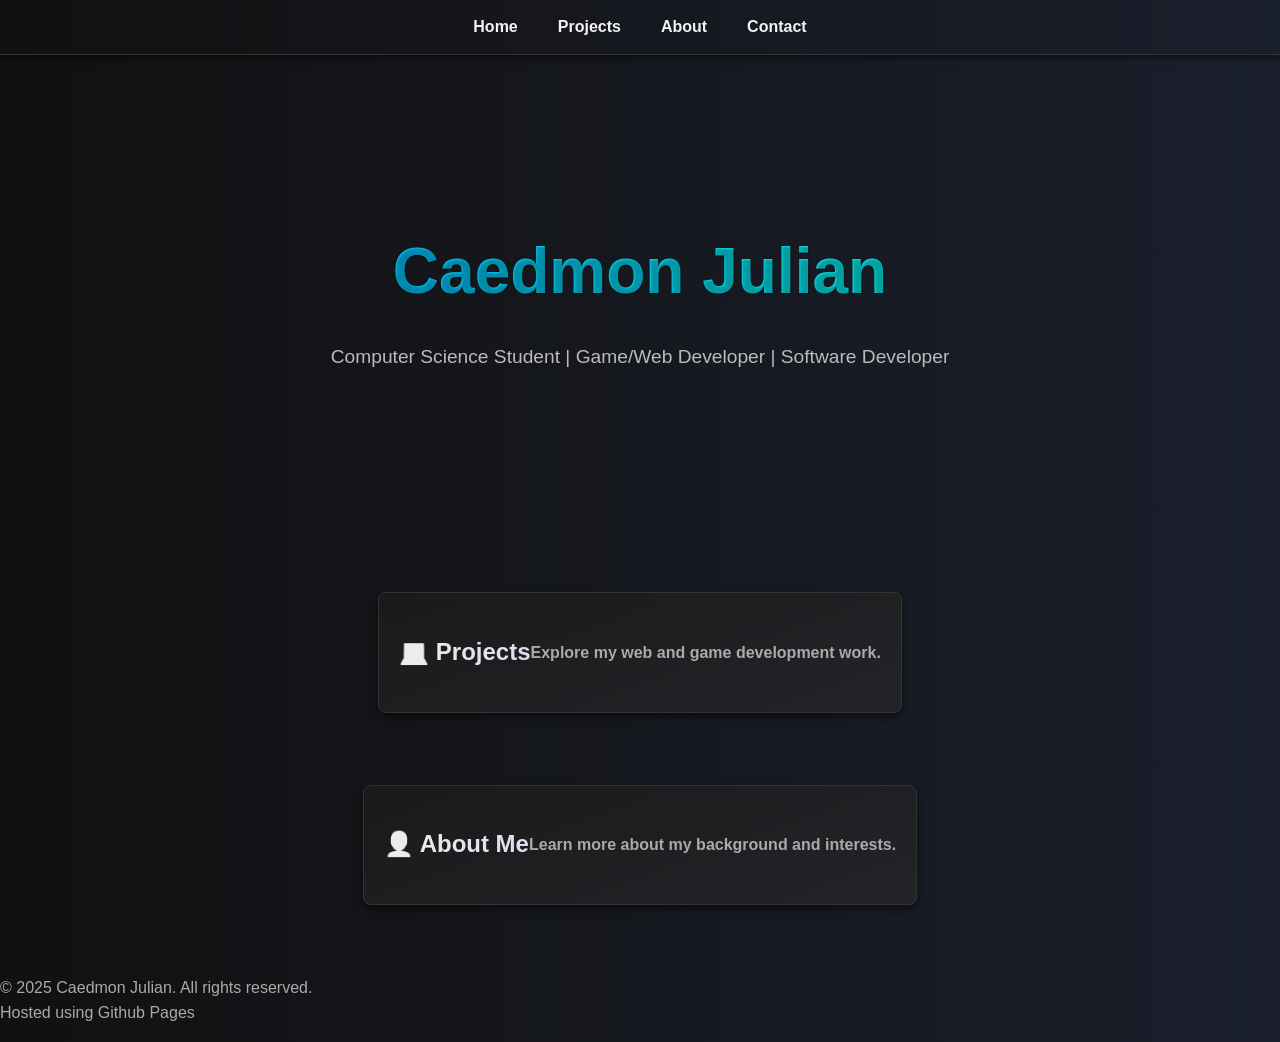
==== index.html @ 90841ebf "Update index.html" ====
<!DOCTYPE html>
<html lang="en">
  <head>
    <meta charset="UTF-8" />
    <meta name="viewport" content="width=device-width, initial-scale=1.0" />
    <title>Caedmon Julian</title>
    <meta name="description" content="Caedmon Julian - Computer Science student and developer. Explore my portfolio in web development, game design, and more about me.">
    <link rel="icon" type="image/png" sizes="32x32" href="images/favicon.png">
    <style>
      body {
        background: linear-gradient(to right, #111, #1a1f2c);
        color: #aaa;
        font-family: Verdana, Geneva, sans-serif;
        margin: 0;
        line-height: 1.6;
        min-height: 100vh;
      }
      header {
        background: linear-gradient(to right, #111, #1a1f2c);
        position: fixed;
        width: 100%;
        z-index: 10;
        top: 0;
        box-shadow: 0 2px 6px rgba(0, 0, 0, 0.6);
        border-bottom: 1px solid #333;
      }
      nav {
        display: flex;
        justify-content: center;
        align-items: center;
        flex-wrap: wrap;
      }
      nav a {
        color: #f2f2f2;
        padding: 14px 20px;
        display: block;
        text-decoration: none;
        font-weight: bold;
        transition: color 0.3s, background 0.3s;
      }
      nav a:hover {
        background: linear-gradient(to right, #2a3f5f, #1f2b45);
        color: #ddd;
      }
      main {
        max-width: 1000px;
        margin: 100px auto 50px auto;
        padding: 0 20px;
      }
      section {
        margin-bottom: 60px;
      }
      #home {
        padding: 120px 0 120px 0;
        text-align: center;
      }
      #home h1 {
        background: linear-gradient(90deg, #00aaff, #00ffdd); /* vibrant blue → teal */
        -webkit-background-clip: text;
        -webkit-text-fill-color: transparent;
        text-shadow: 1px 1px 2px rgba(0,0,0,0.3);
        font-size: 4rem;
        margin: 0;
      }
      #home p {
        color: #bbb;
        font-size: 1.2rem;
        margin-top: 20px;
      }
      h2, h3 {
        text-align: center;
        background: linear-gradient(to right, #eee, #dde);
        -webkit-background-clip: text;
        -webkit-text-fill-color: transparent;
      }
      .card {
        background: linear-gradient(160deg, #1a1a1a, #222428);
        border: 1px solid #333;
        border-radius: 8px;
        padding: 20px;
        margin: 20px 0;
        box-shadow: 0 4px 8px rgba(0,0,0,0.5);
        transition: transform 0.2s, box-shadow 0.2s border-color 0.3s;
        display: flex;
        justify-content: center;
        align-items: center;
        flex-wrap: wrap;
        text-align: center;
      }
      .card:hover {
        transform: translateY(-3px);
        box-shadow: 0 8px 16px rgba(0,0,0,0.6), 0 0 15px #2a3f5f;
        border-color: #2a3f5f;
      }
      .project {
        display: flex;
        flex-wrap: wrap;
        align-items: center;
        gap: 20px;
      }
      .project img {
        width: 120px;
        height: 120px;
        object-fit: contain;
        border-radius: 8px;
        border: 1px solid #444;
        background: #fff;
      }
      .project div {
        flex: 1;
      }
      a {
        color: #aaa;
        text-decoration: none;
        font-weight: bold;
      }
      a:hover {
        text-decoration: underline;
        color: #ccc;
      }
      .contact {
        flex-direction: column;
        align-items: center;    
        text-align: center;
      }
      .home-cards {
        display: flex;
        justify-content: center;
        align-items: stretch;
        gap: 2rem;
        flex-wrap: wrap;
        margin: 40px auto;
        max-width: 800px;
      footer {
        text-align: center;
        padding: 20px;
        color: #777;
        border-top: 1px solid #333;
        background: linear-gradient(to right, #111, #1a1f2c);
      }
      @media (max-width: 600px) {
        .project {
          flex-direction: column;
          text-align: center;
        }
        #home h1 {
          font-size: 3rem;
        }
      }
    </style>
  </head>
  <body>
    <header>
      <nav>
        <a href="index.html">Home</a>
        <a href="projects.html">Projects</a>
        <a href="about.html">About</a>
        <a href="contact.html">Contact</a>
      </nav>
    </header>
  
    <main>
      <section id="home">
        <h1>Caedmon Julian</h1>
        <p>Computer Science Student | Game/Web Developer | Software Developer</p>
      </section>

      <section class="home-cards">
        <a href="projects.html">
          <div class="card">
            <h2>💻 Projects</h2>
            <p>Explore my web and game development work.</p>
          </div>
        </a>
      
        <a href="about.html">
          <div class="card">
            <h2>👤 About Me</h2>
            <p>Learn more about my background and interests.</p>
          </div>
        </a>
      </section>
    </main>
  
    <footer>
      <p>
        © 2025 Caedmon Julian. All rights reserved.<br>
        Hosted using Github Pages
      </p>
    </footer>
  </body>
</html>
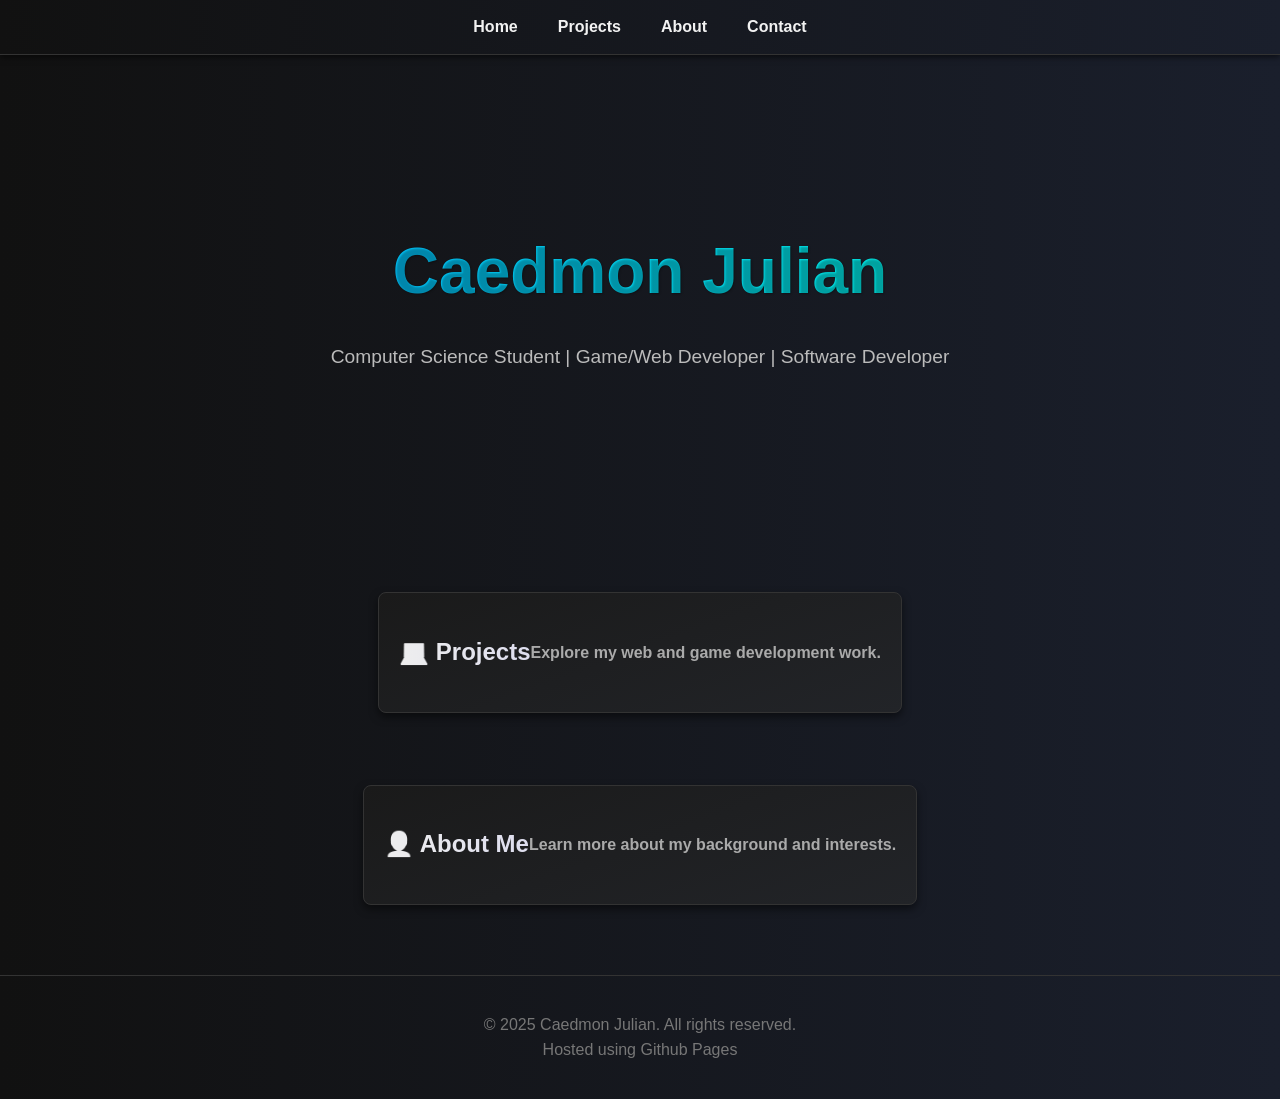
==== commit bf10b780: "Update index.html" ====
--- a/index.html
+++ b/index.html
@@ -131,6 +131,7 @@
         flex-wrap: wrap;
         margin: 40px auto;
         max-width: 800px;
+      }
       footer {
         text-align: center;
         padding: 20px;
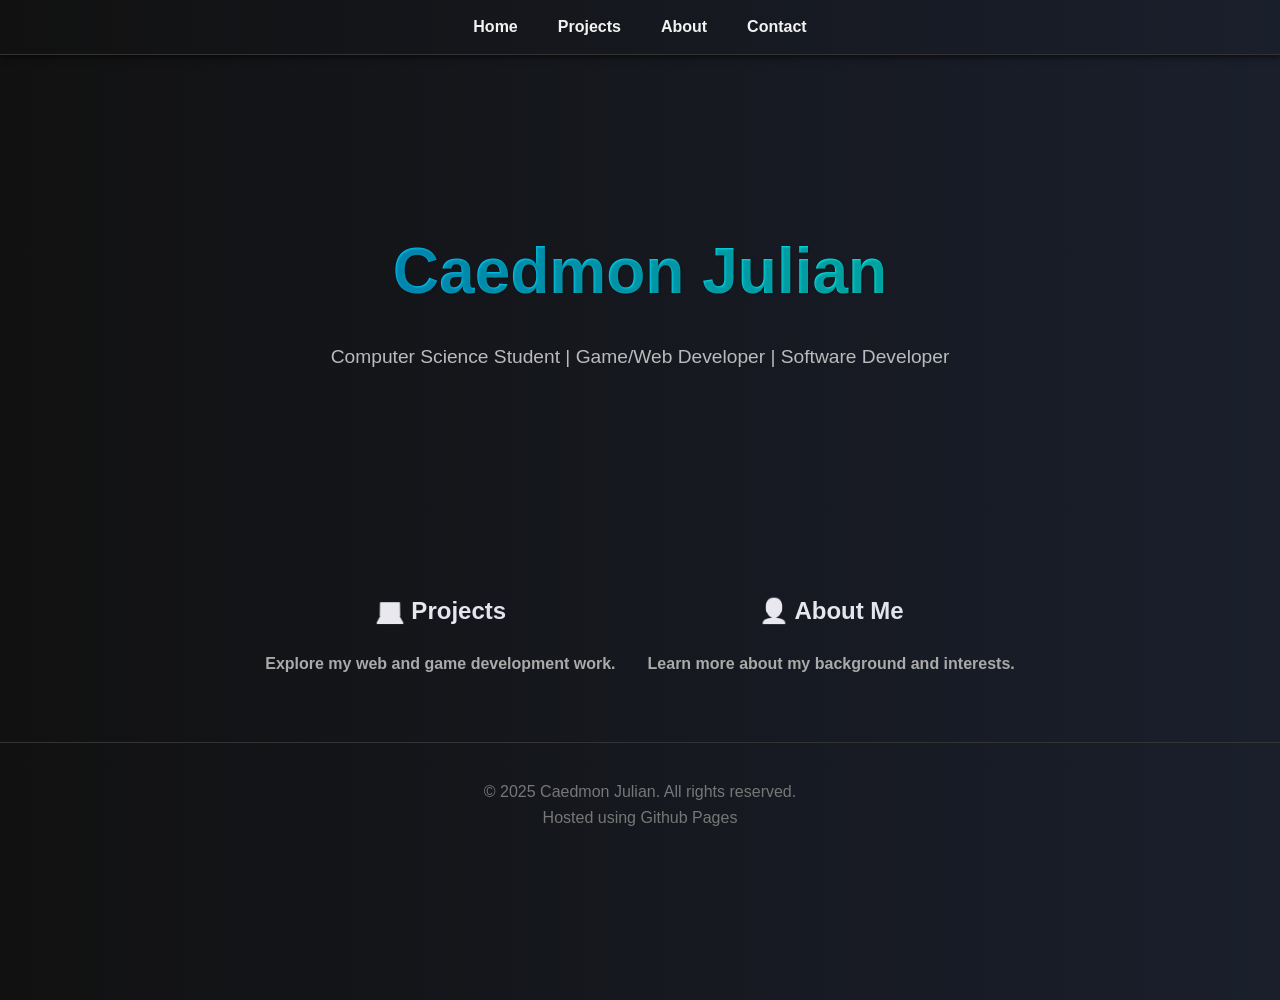
==== commit c4f0df8b: "Update index.html" ====
--- a/index.html
+++ b/index.html
@@ -123,10 +123,9 @@
         align-items: center;    
         text-align: center;
       }
-      .home-cards {
+      .cards {
         display: flex;
         justify-content: center;
-        align-items: stretch;
         gap: 2rem;
         flex-wrap: wrap;
         margin: 40px auto;
@@ -166,19 +165,15 @@
         <p>Computer Science Student | Game/Web Developer | Software Developer</p>
       </section>
 
-      <section class="home-cards">
+      <section class="cards">
         <a href="projects.html">
-          <div class="card">
-            <h2>💻 Projects</h2>
-            <p>Explore my web and game development work.</p>
-          </div>
+          <h2>💻 Projects</h2>
+          <p>Explore my web and game development work.</p>
         </a>
       
         <a href="about.html">
-          <div class="card">
-            <h2>👤 About Me</h2>
-            <p>Learn more about my background and interests.</p>
-          </div>
+          <h2>👤 About Me</h2>
+          <p>Learn more about my background and interests.</p>
         </a>
       </section>
     </main>
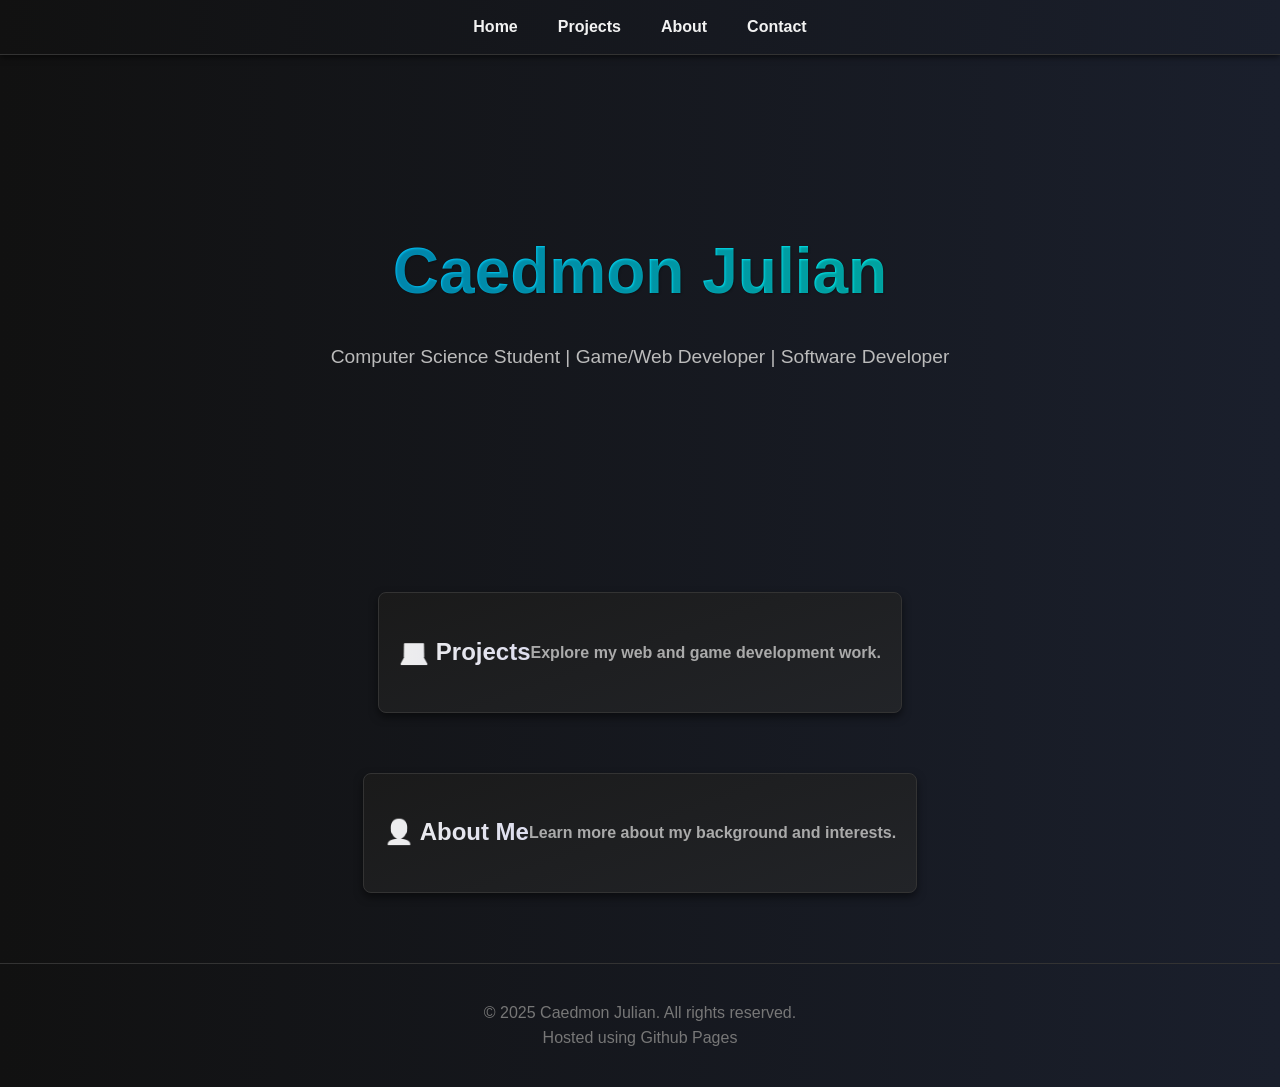
==== commit 1b816a26: "Update index.html" ====
--- a/index.html
+++ b/index.html
@@ -123,13 +123,13 @@
         align-items: center;    
         text-align: center;
       }
-      .cards {
+      .homecard {
         display: flex;
+        flex-wrap: wrap;
         justify-content: center;
-        gap: 2rem;
-        flex-wrap: wrap;
+        gap: 20px;
+        max-width: 900px;
         margin: 40px auto;
-        max-width: 800px;
       }
       footer {
         text-align: center;
@@ -165,13 +165,13 @@
         <p>Computer Science Student | Game/Web Developer | Software Developer</p>
       </section>
 
-      <section class="cards">
-        <a href="projects.html">
+      <section class="homecard">
+        <a href="projects.html" class="card">
           <h2>💻 Projects</h2>
           <p>Explore my web and game development work.</p>
         </a>
       
-        <a href="about.html">
+        <a href="about.html" class="card">
           <h2>👤 About Me</h2>
           <p>Learn more about my background and interests.</p>
         </a>
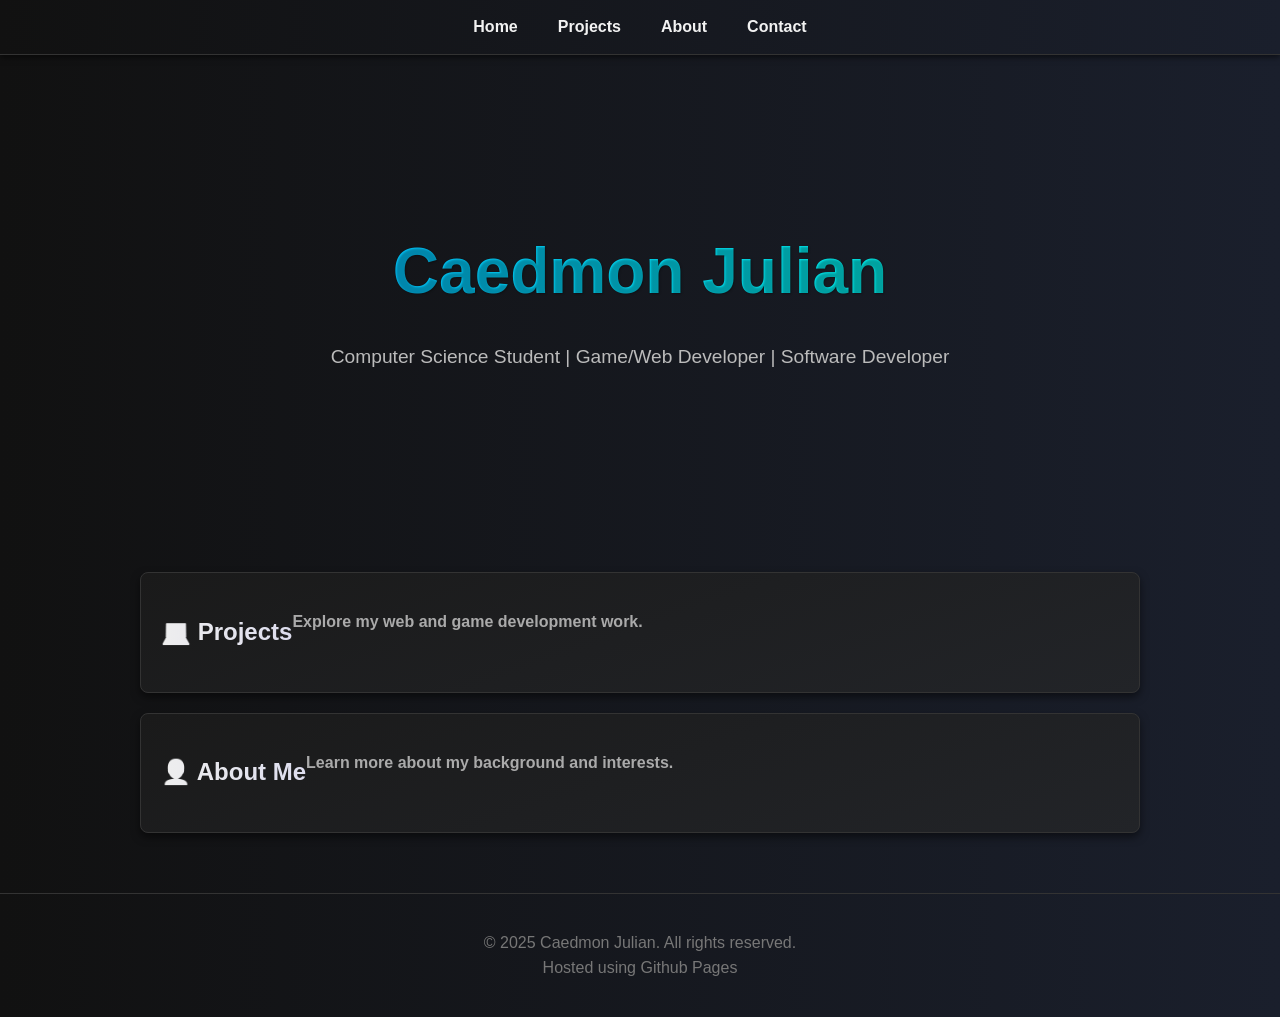
==== commit ce773ff5: "Update index.html" ====
--- a/index.html
+++ b/index.html
@@ -82,10 +82,6 @@
         box-shadow: 0 4px 8px rgba(0,0,0,0.5);
         transition: transform 0.2s, box-shadow 0.2s border-color 0.3s;
         display: flex;
-        justify-content: center;
-        align-items: center;
-        flex-wrap: wrap;
-        text-align: center;
       }
       .card:hover {
         transform: translateY(-3px);
@@ -123,14 +119,6 @@
         align-items: center;    
         text-align: center;
       }
-      .homecard {
-        display: flex;
-        flex-wrap: wrap;
-        justify-content: center;
-        gap: 20px;
-        max-width: 900px;
-        margin: 40px auto;
-      }
       footer {
         text-align: center;
         padding: 20px;
@@ -165,7 +153,7 @@
         <p>Computer Science Student | Game/Web Developer | Software Developer</p>
       </section>
 
-      <section class="homecard">
+      <section>
         <a href="projects.html" class="card">
           <h2>💻 Projects</h2>
           <p>Explore my web and game development work.</p>
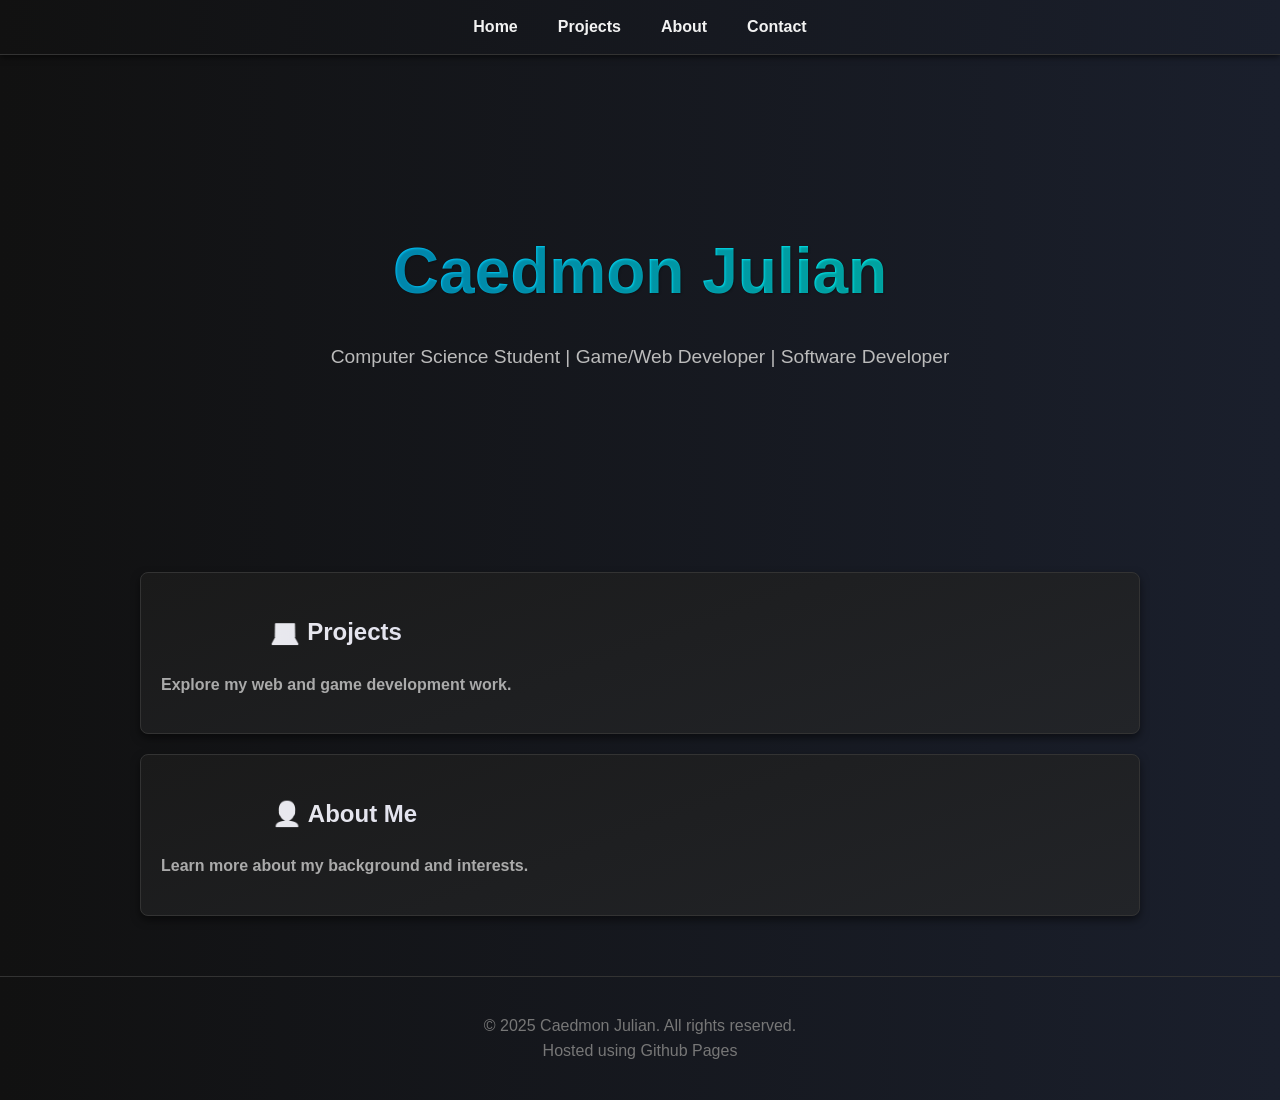
==== commit 7321cb4e: "Update index.html" ====
--- a/index.html
+++ b/index.html
@@ -154,15 +154,18 @@
       </section>
 
       <section>
-        <a href="projects.html" class="card">
-          <h2>💻 Projects</h2>
-          <p>Explore my web and game development work.</p>
-        </a>
-      
-        <a href="about.html" class="card">
-          <h2>👤 About Me</h2>
-          <p>Learn more about my background and interests.</p>
-        </a>
+        <div class="card">
+          <a href="projects.html">
+            <h2>💻 Projects</h2>
+            <p>Explore my web and game development work.</p>
+          </a>
+        </div>
+        <div class="card">
+          <a href="about.html">
+            <h2>👤 About Me</h2>
+            <p>Learn more about my background and interests.</p>
+          </a>
+        </div>
       </section>
     </main>
   
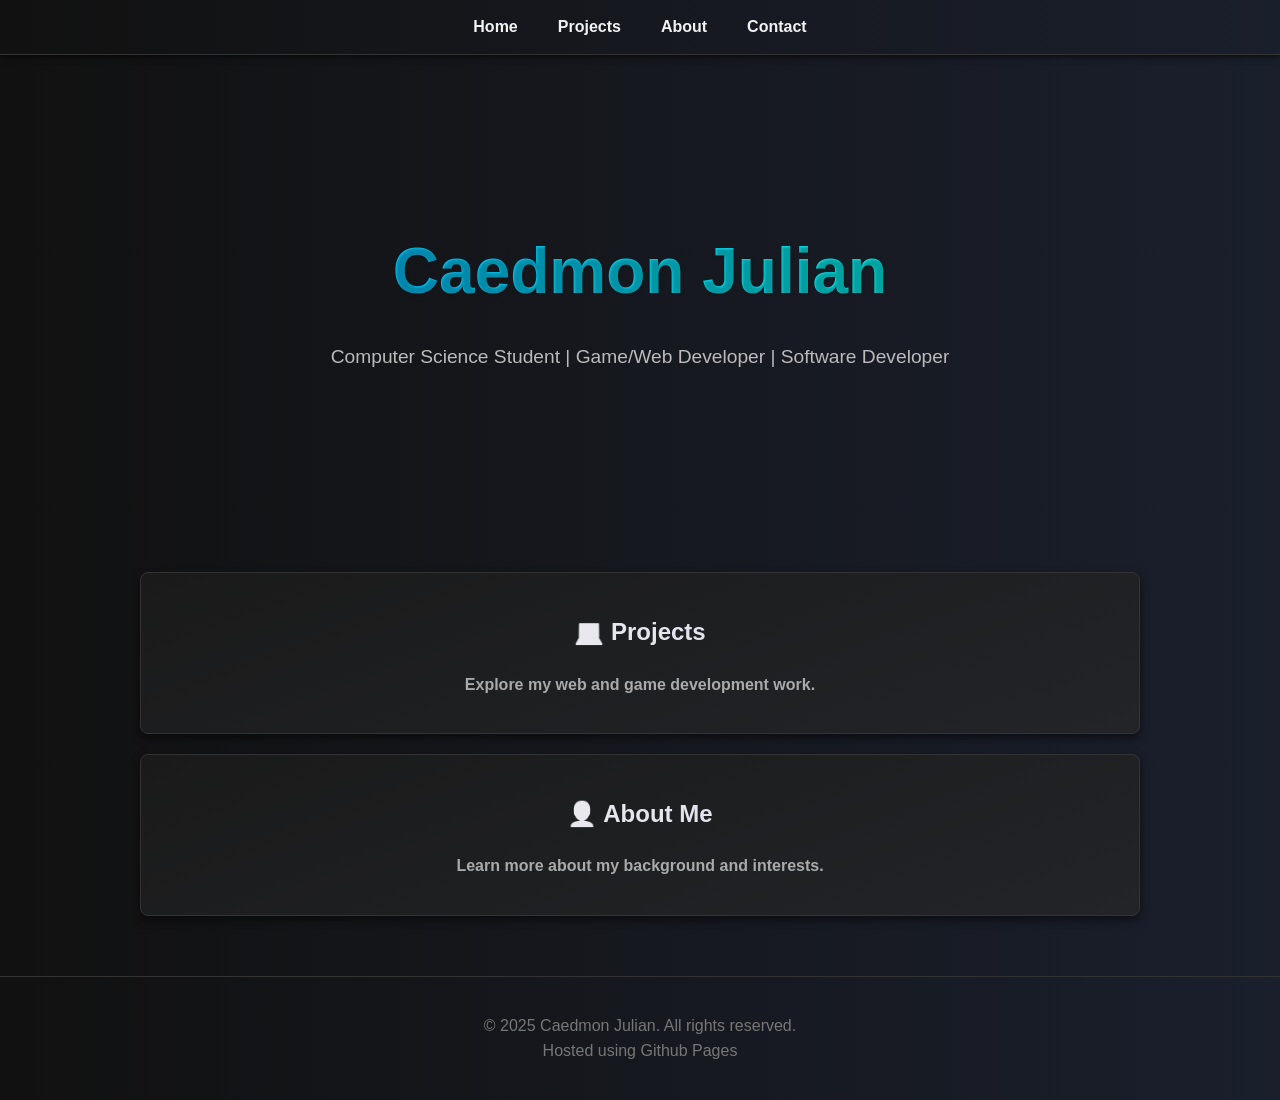
==== commit d33561f3: "Update index.html" ====
--- a/index.html
+++ b/index.html
@@ -79,22 +79,22 @@
         border-radius: 8px;
         padding: 20px;
         margin: 20px 0;
+        gap: 20px;
         box-shadow: 0 4px 8px rgba(0,0,0,0.5);
         transition: transform 0.2s, box-shadow 0.2s border-color 0.3s;
         display: flex;
+        justify-content: center;
+        align-items: center;
+        flex-wrap: wrap;
+        text-align: center;
+        flex-flow: row wrap;
       }
       .card:hover {
         transform: translateY(-3px);
         box-shadow: 0 8px 16px rgba(0,0,0,0.6), 0 0 15px #2a3f5f;
         border-color: #2a3f5f;
       }
-      .project {
-        display: flex;
-        flex-wrap: wrap;
-        align-items: center;
-        gap: 20px;
-      }
-      .project img {
+      .card img {
         width: 120px;
         height: 120px;
         object-fit: contain;
@@ -102,8 +102,8 @@
         border: 1px solid #444;
         background: #fff;
       }
-      .project div {
-        flex: 1;
+      .card div {
+        flex: auto;
       }
       a {
         color: #aaa;
@@ -118,6 +118,10 @@
         flex-direction: column;
         align-items: center;    
         text-align: center;
+      }
+      .contact i {
+        margin-right: 8px;
+        color: #999;
       }
       footer {
         text-align: center;
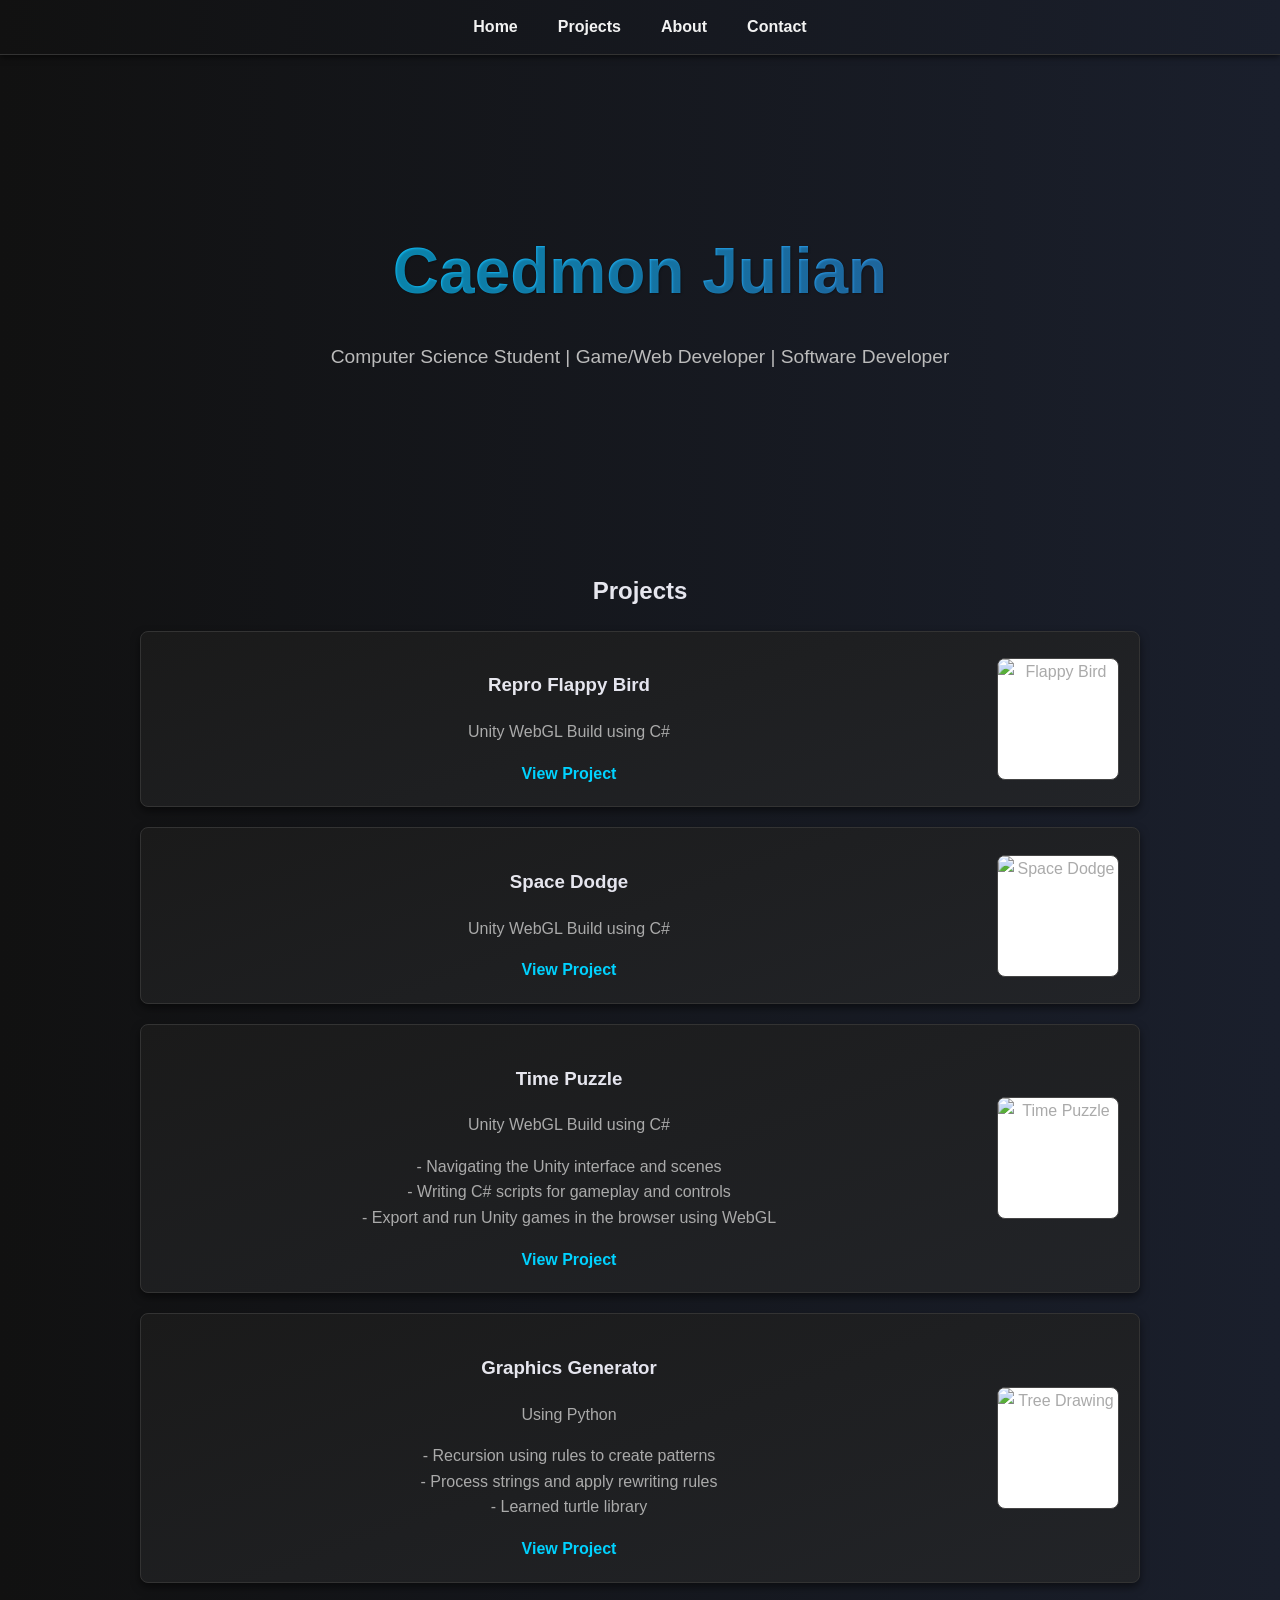
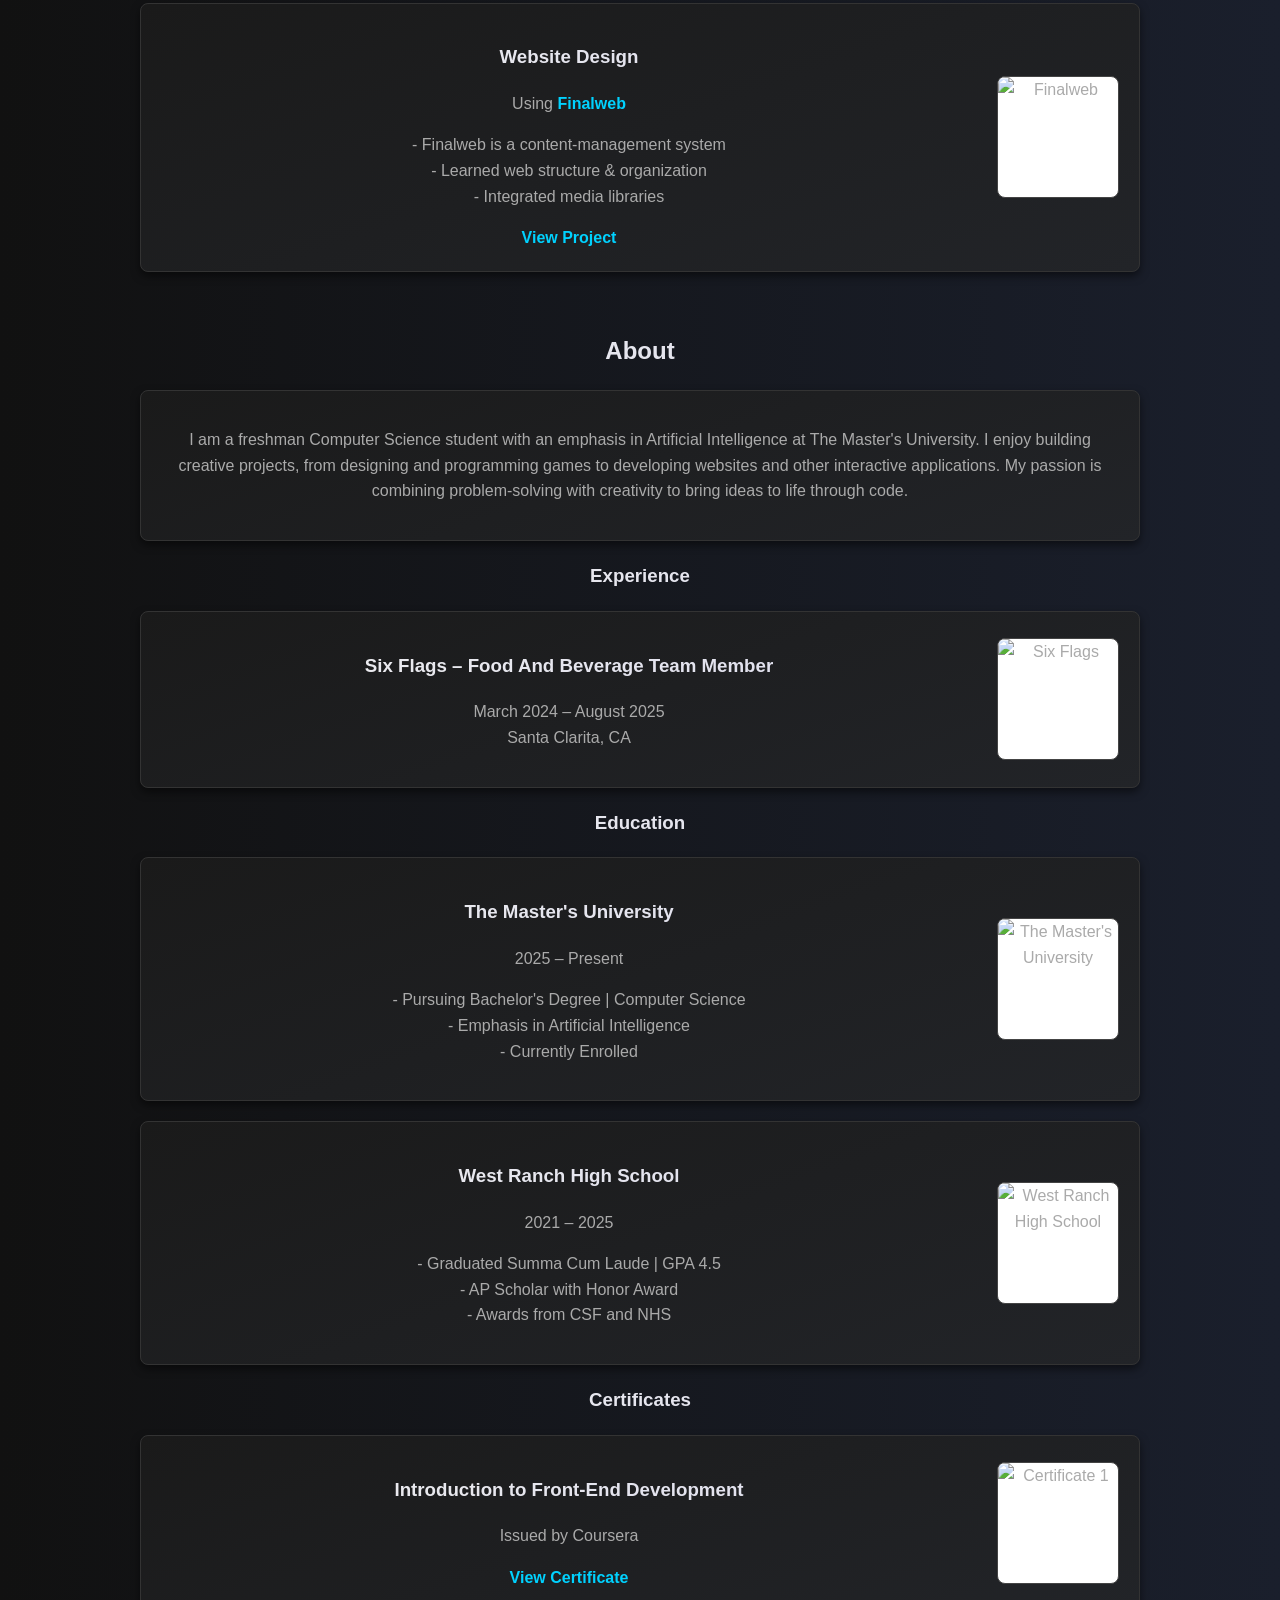
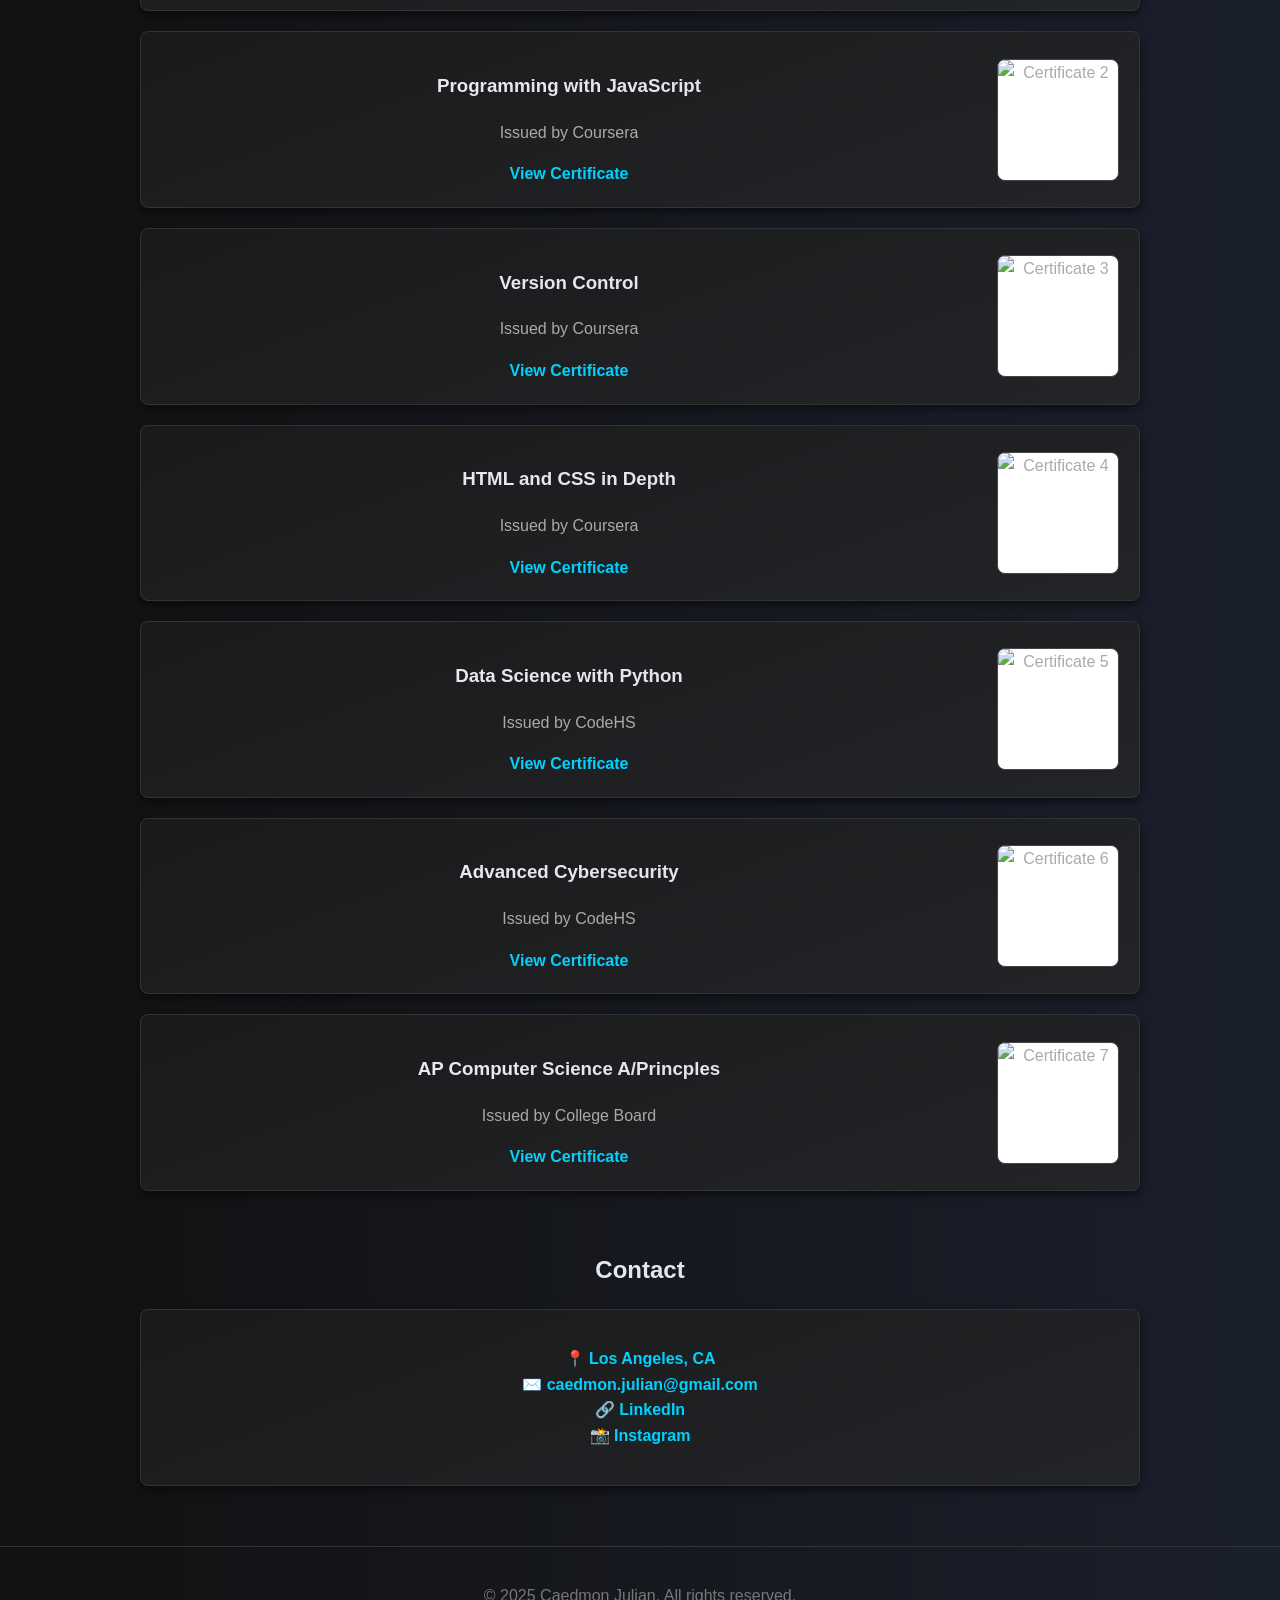
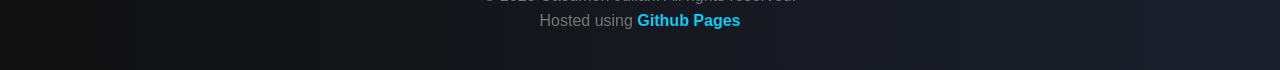
==== commit 6aeed954: "Refactor index.html for improved structure and styling Updated the HTML structure and added new sect" ====
--- a/index.html
+++ b/index.html
@@ -1,183 +1,356 @@
 <!DOCTYPE html>
 <html lang="en">
-  <head>
-    <meta charset="UTF-8" />
-    <meta name="viewport" content="width=device-width, initial-scale=1.0" />
-    <title>Caedmon Julian</title>
-    <meta name="description" content="Caedmon Julian - Computer Science student and developer. Explore my portfolio in web development, game design, and more about me.">
-    <link rel="icon" type="image/png" sizes="32x32" href="images/favicon.png">
-    <style>
-      body {
-        background: linear-gradient(to right, #111, #1a1f2c);
-        color: #aaa;
-        font-family: Verdana, Geneva, sans-serif;
-        margin: 0;
-        line-height: 1.6;
-        min-height: 100vh;
+<head>
+  <meta charset="UTF-8" />
+  <meta name="viewport" content="width=device-width, initial-scale=1.0" />
+  <title>Caedmon Julian</title>
+  <meta name="description" content="Caedmon Julian - Computer Science student and developer. Explore my portfolio in web development, game design, and more about me.">
+  <link rel="icon" type="image/png" sizes="32x32" href="images/favicon.png">
+  <style>
+    body {
+      background: linear-gradient(to right, #111, #1a1f2c);
+      color: #aaa;
+      font-family: Verdana, Geneva, sans-serif;
+      margin: 0;
+      line-height: 1.6;
+      min-height: 100vh;
+    }
+    header {
+      background: linear-gradient(to right, #111, #1a1f2c);
+      position: fixed;
+      width: 100%;
+      z-index: 10;
+      top: 0;
+      box-shadow: 0 2px 6px rgba(0, 0, 0, 0.6);
+      border-bottom: 1px solid #333;
+    }
+    nav {
+      display: flex;
+      justify-content: center;
+      align-items: center;
+      flex-wrap: wrap;
+    }
+    nav a {
+      color: #f2f2f2;
+      padding: 14px 20px;
+      display: block;
+      text-decoration: none;
+      font-weight: bold;
+      transition: color 0.3s, background 0.3s;
+    }
+    nav a:hover {
+      background: linear-gradient(to right, #2a3f5f, #1f2b45);
+      color: #ddd;
+    }
+    main {
+      max-width: 1000px;
+      margin: 100px auto 50px auto;
+      padding: 0 20px;
+    }
+    section {
+      margin-bottom: 60px;
+    }
+    #home {
+      padding: 120px 0 120px 0;
+      text-align: center;
+    }
+    #home h1 {
+      background: linear-gradient(90deg, #00d2ff, #3a7bd5);
+      -webkit-background-clip: text;
+      -webkit-text-fill-color: transparent;
+      text-shadow: 1px 1px 2px rgba(0,0,0,0.3);
+      font-size: 4rem;
+      margin: 0;
+    }
+    #home p {
+      color: #bbb;
+      font-size: 1.2rem;
+      margin-top: 20px;
+    }
+    h2, h3 {
+      text-align: center;
+      background: linear-gradient(to right, #eee, #dde);
+      -webkit-background-clip: text;
+      -webkit-text-fill-color: transparent;
+    }
+    .card {
+      background: linear-gradient(160deg, #1a1a1a, #222428);
+      border: 1px solid #333;
+      border-radius: 8px;
+      padding: 20px;
+      margin: 20px 0;
+      gap: 20px;
+      box-shadow: 0 4px 8px rgba(0,0,0,0.5);
+      transition: 0.3s;
+      display: flex;
+      justify-content: center;
+      align-items: center;
+      flex-wrap: wrap;
+      text-align: center;
+      flex-flow: row wrap;
+    }
+    .card:hover {
+      transform: translateY(-5px);
+      box-shadow: 0 0 12px #00d2ff60;
+      border-color: #00d2ff;
+    }
+    .card img {
+      width: 120px;
+      height: 120px;
+      object-fit: contain;
+      border-radius: 8px;
+      border: 1px solid #444;
+      background: #fff;
+    }
+    .card div {
+      flex: auto;
+    }
+    a {
+      color: #00d2ff;
+      text-decoration: none;
+      font-weight: bold;
+    }
+    a:hover {
+      text-decoration: underline;
+    }
+    .contact {
+      flex-direction: column;
+      align-items: center;    
+      text-align: center;
+    }
+    footer {
+      text-align: center;
+      padding: 20px;
+      color: #777;
+      border-top: 1px solid #333;
+      background: linear-gradient(to right, #111, #1a1f2c);
+    }
+    @media (max-width: 600px) {
+      #home h1 {
+        font-size: 3rem;
       }
-      header {
-        background: linear-gradient(to right, #111, #1a1f2c);
-        position: fixed;
-        width: 100%;
-        z-index: 10;
-        top: 0;
-        box-shadow: 0 2px 6px rgba(0, 0, 0, 0.6);
-        border-bottom: 1px solid #333;
-      }
-      nav {
-        display: flex;
-        justify-content: center;
-        align-items: center;
-        flex-wrap: wrap;
-      }
-      nav a {
-        color: #f2f2f2;
-        padding: 14px 20px;
-        display: block;
-        text-decoration: none;
-        font-weight: bold;
-        transition: color 0.3s, background 0.3s;
-      }
-      nav a:hover {
-        background: linear-gradient(to right, #2a3f5f, #1f2b45);
-        color: #ddd;
-      }
-      main {
-        max-width: 1000px;
-        margin: 100px auto 50px auto;
-        padding: 0 20px;
-      }
-      section {
-        margin-bottom: 60px;
-      }
-      #home {
-        padding: 120px 0 120px 0;
-        text-align: center;
-      }
-      #home h1 {
-        background: linear-gradient(90deg, #00aaff, #00ffdd); /* vibrant blue → teal */
-        -webkit-background-clip: text;
-        -webkit-text-fill-color: transparent;
-        text-shadow: 1px 1px 2px rgba(0,0,0,0.3);
-        font-size: 4rem;
-        margin: 0;
-      }
-      #home p {
-        color: #bbb;
-        font-size: 1.2rem;
-        margin-top: 20px;
-      }
-      h2, h3 {
-        text-align: center;
-        background: linear-gradient(to right, #eee, #dde);
-        -webkit-background-clip: text;
-        -webkit-text-fill-color: transparent;
-      }
-      .card {
-        background: linear-gradient(160deg, #1a1a1a, #222428);
-        border: 1px solid #333;
-        border-radius: 8px;
-        padding: 20px;
-        margin: 20px 0;
-        gap: 20px;
-        box-shadow: 0 4px 8px rgba(0,0,0,0.5);
-        transition: transform 0.2s, box-shadow 0.2s border-color 0.3s;
-        display: flex;
-        justify-content: center;
-        align-items: center;
-        flex-wrap: wrap;
-        text-align: center;
-        flex-flow: row wrap;
-      }
-      .card:hover {
-        transform: translateY(-3px);
-        box-shadow: 0 8px 16px rgba(0,0,0,0.6), 0 0 15px #2a3f5f;
-        border-color: #2a3f5f;
-      }
-      .card img {
-        width: 120px;
-        height: 120px;
-        object-fit: contain;
-        border-radius: 8px;
-        border: 1px solid #444;
-        background: #fff;
-      }
-      .card div {
-        flex: auto;
-      }
-      a {
-        color: #aaa;
-        text-decoration: none;
-        font-weight: bold;
-      }
-      a:hover {
-        text-decoration: underline;
-        color: #ccc;
-      }
-      .contact {
-        flex-direction: column;
-        align-items: center;    
-        text-align: center;
-      }
-      .contact i {
-        margin-right: 8px;
-        color: #999;
-      }
-      footer {
-        text-align: center;
-        padding: 20px;
-        color: #777;
-        border-top: 1px solid #333;
-        background: linear-gradient(to right, #111, #1a1f2c);
-      }
-      @media (max-width: 600px) {
-        .project {
-          flex-direction: column;
-          text-align: center;
-        }
-        #home h1 {
-          font-size: 3rem;
-        }
-      }
-    </style>
-  </head>
-  <body>
-    <header>
-      <nav>
-        <a href="index.html">Home</a>
-        <a href="projects.html">Projects</a>
-        <a href="about.html">About</a>
-        <a href="contact.html">Contact</a>
-      </nav>
-    </header>
-  
-    <main>
-      <section id="home">
-        <h1>Caedmon Julian</h1>
-        <p>Computer Science Student | Game/Web Developer | Software Developer</p>
-      </section>
-
-      <section>
-        <div class="card">
-          <a href="projects.html">
-            <h2>💻 Projects</h2>
-            <p>Explore my web and game development work.</p>
-          </a>
-        </div>
-        <div class="card">
-          <a href="about.html">
-            <h2>👤 About Me</h2>
-            <p>Learn more about my background and interests.</p>
-          </a>
-        </div>
-      </section>
-    </main>
-  
-    <footer>
-      <p>
-        © 2025 Caedmon Julian. All rights reserved.<br>
-        Hosted using Github Pages
-      </p>
-    </footer>
-  </body>
+    }
+  </style>
+</head>
+<body>
+  <header>
+    <nav>
+      <a href="javascript:void(0)" onclick="document.getElementById('home').scrollIntoView({behavior: 'smooth'});">Home</a>
+      <a href="javascript:void(0)" onclick="document.getElementById('projects').scrollIntoView({behavior: 'smooth'});">Projects</a>
+      <a href="javascript:void(0)" onclick="document.getElementById('about').scrollIntoView({behavior: 'smooth'});">About</a>
+      <a href="javascript:void(0)" onclick="document.getElementById('contact').scrollIntoView({behavior: 'smooth'});">Contact</a>
+    </nav>
+  </header>
+
+  <main>
+    <section id="home">
+      <h1>Caedmon Julian</h1>
+      <p>Computer Science Student | Game/Web Developer | Software Developer</p>
+    </section>
+
+    <section id="projects">
+      <h2>Projects</h2>
+      <div class="card">
+        <div>
+          <h3>Repro Flappy Bird</h3>
+          <p>Unity WebGL Build using C#</p>
+          <a href="https://ninjacad.github.io/Flappy-Pages" target="_blank">View Project</a>
+        </div>
+        <img src="images/flappy-logo.png" alt="Flappy Bird">
+      </div>
+      <div class="card">
+        <div>
+          <h3>Space Dodge</h3>
+          <p>Unity WebGL Build using C#</p>
+          <a href="https://ninjacad.github.io/Dodge-Pages" target="_blank">View Project</a>
+        </div>
+        <img src="images/dodge-logo.png" alt="Space Dodge">
+      </div>
+      <div class="card">
+        <div>
+          <h3>Time Puzzle</h3>
+          <p>Unity WebGL Build using C#</p>
+          <p>
+            - Navigating the Unity interface and scenes<br>
+            - Writing C# scripts for gameplay and controls<br>
+            - Export and run Unity games in the browser using WebGL
+          </p>
+          <a href="https://ninjacad.github.io/Time-Pages" target="_blank">View Project</a>
+        </div>
+        <img src="images/time-logo.png" alt="Time Puzzle">
+      </div>
+      <div class="card">
+        <div>
+          <h3>Graphics Generator</h3>
+          <p>Using Python</p>
+          <p>
+            - Recursion using rules to create patterns<br>
+            - Process strings and apply rewriting rules<br>
+            - Learned turtle library<br>
+          </p>
+          <a href="https://ninjacad.github.io/turtle/movie" target="_blank">View Project</a>
+        </div>
+        <img src="images/tree-logo.png" alt="Tree Drawing">
+      </div>
+      <div class="card">
+        <div>
+          <h3>Website Design</h3>
+          <p>
+            Using
+            <a href="https://www.finalweb.com" target="_blank">Finalweb</a>
+          </p>
+          <p>
+            - Finalweb is a content-management system<br>
+            - Learned web structure & organization<br>
+            - Integrated media libraries<br>
+          </p>
+          <a href="https://www.julian-julian.com" target="_blank">View Project</a>
+        </div>
+        <img src="images/julian-logo.png" alt="Finalweb">
+      </div>
+    </section>
+
+    <section id="about">
+      <h2>About</h2>
+      <div class="card">
+        <p>
+          I am a freshman Computer Science student with an emphasis in Artificial Intelligence at The Master's University. 
+          I enjoy building creative projects, from designing and programming games to developing websites and other interactive applications. 
+          My passion is combining problem-solving with creativity to bring ideas to life through code.
+        </p>
+      </div>
+      <h3>Experience</h3>
+      <div class="card">
+        <div>
+          <h3>Six Flags – Food And Beverage Team Member</h3>
+          <p>
+            March 2024 – August 2025<br>
+            Santa Clarita, CA
+          </p>
+        </div>
+        <img src="images/sixflags-logo.png" alt="Six Flags">
+      </div>
+      <h3>Education</h3>
+      <div class="card">
+        <div>
+          <h3>The Master's University</h3>
+          <p>
+            2025 – Present
+          </p>
+          <p>
+            - Pursuing Bachelor's Degree | Computer Science<br>
+            - Emphasis in Artificial Intelligence<br>
+            - Currently Enrolled<br>
+          </p>
+        </div>
+        <img src="images/masters-university-logo.png" alt="The Master's University">
+      </div>
+      <div class="card">
+        <div>
+          <h3>West Ranch High School</h3>
+          <p>
+            2021 – 2025
+          </p>
+          <p>
+            - Graduated Summa Cum Laude | GPA 4.5<br>
+            - AP Scholar with Honor Award<br>
+            - Awards from CSF and NHS<br>
+          </p>
+        </div>
+        <img src="images/west-ranch-logo.png" alt="West Ranch High School">
+      </div>
+      <h3>Certificates</h3>
+      <div class="card">
+        <div>
+          <h3>Introduction to Front-End Development</h3>
+          <p>
+            Issued by Coursera
+          </p>
+          <a href="https://www.coursera.org/account/accomplishments/records/RFSMNXZEN7PU" target="_blank">View Certificate</a>
+        </div>
+        <img src="images/coursera-logo.png" alt="Certificate 1">
+      </div>
+      <div class="card">
+        <div>
+          <h3>Programming with JavaScript</h3>
+          <p>
+            Issued by Coursera
+          </p>
+          <a href="https://www.coursera.org/account/accomplishments/records/QJQZK4MZZ3XC" target="_blank">View Certificate</a>
+        </div>
+        <img src="images/coursera-logo.png" alt="Certificate 2">
+      </div>
+      <div class="card">
+        <div>
+          <h3>Version Control</h3>
+          <p>
+            Issued by Coursera
+          </p>
+          <a href="https://www.coursera.org/account/accomplishments/records/3WOJLSKRK0QJ" target="_blank">View Certificate</a>
+        </div>
+        <img src="images/coursera-logo.png" alt="Certificate 3">
+      </div>
+      <div class="card">
+        <div>
+          <h3>HTML and CSS in Depth</h3>
+          <p>
+            Issued by Coursera
+          </p>
+          <a href="https://www.coursera.org/account/accomplishments/records/028M3N111C38" target="_blank">View Certificate</a>
+        </div>
+        <img src="images/coursera-logo.png" alt="Certificate 4">
+      </div>
+      <div class="card">
+        <div>
+          <h3>Data Science with Python</h3>
+          <p>
+            Issued by CodeHS
+          </p>
+          <a href="datascience.png" target="_blank">View Certificate</a>
+        </div>
+        <img src="images/coursera-logo.png" alt="Certificate 5">
+      </div>
+      <div class="card">
+        <div>
+          <h3>Advanced Cybersecurity</h3>
+          <p>
+            Issued by CodeHS
+          </p>
+          <a href="advancedcybersecurity.png" target="_blank">View Certificate</a>
+        </div>
+        <img src="images/coursera-logo.png" alt="Certificate 6">
+      </div>
+      <div class="card">
+        <div>
+          <h3>AP Computer Science A/Princples</h3>
+          <p>
+            Issued by College Board
+          </p>
+         <a href="apscore.pdf" target="_blank">View Certificate</a>
+        </div>
+        <img src="images/coursera-logo.png" alt="Certificate 7">
+      </div>
+    </section>
+
+    <section id="contact">
+      <h2>Contact</h2>
+      <div class="card contact">
+        <p>
+          📍 <a href="https://www.google.com/maps/search/?api=1&query=Los+Angeles" target="_blank" rel="noopener noreferrer">Los Angeles, CA</a><br>
+          ✉️ <a href="mailto:caedmon.julian@gmail.com">caedmon.julian@gmail.com</a><br>
+          🔗 <a href="https://www.linkedin.com/in/caedmonjulian" target="_blank" rel="noopener noreferrer">LinkedIn</a><br>
+          📸 <a href="https://www.instagram.com/caedmonjulian" target="_blank" rel="noopener noreferrer">Instagram</a>
+        </p>
+      </div>
+    </section>
+  </main>
+
+  <footer>
+    <p>
+      © 2025 Caedmon Julian. All rights reserved.<br>
+      Hosted using
+      <a href="https://www.github.com/NinjaCad/portfolio" target="_blank">Github Pages</a>
+    </p>
+  </footer>
+</body>
 </html>
